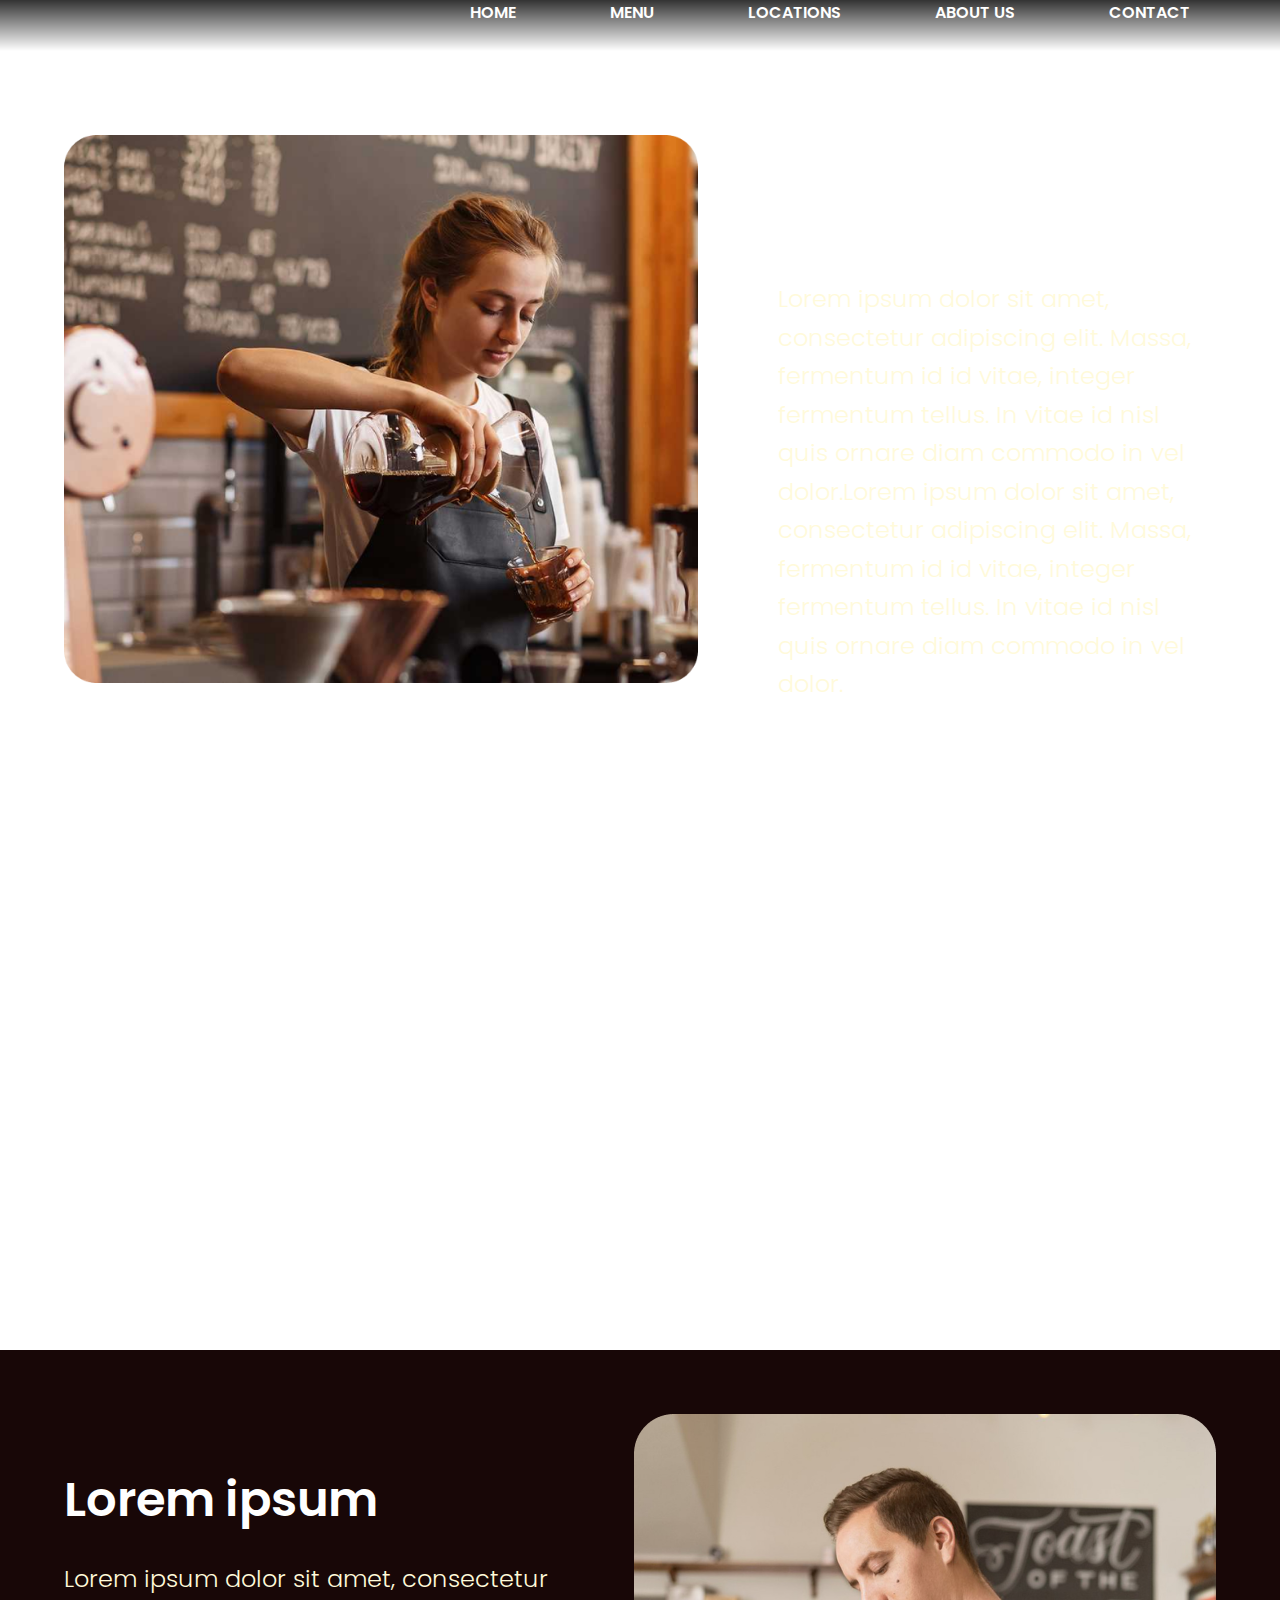
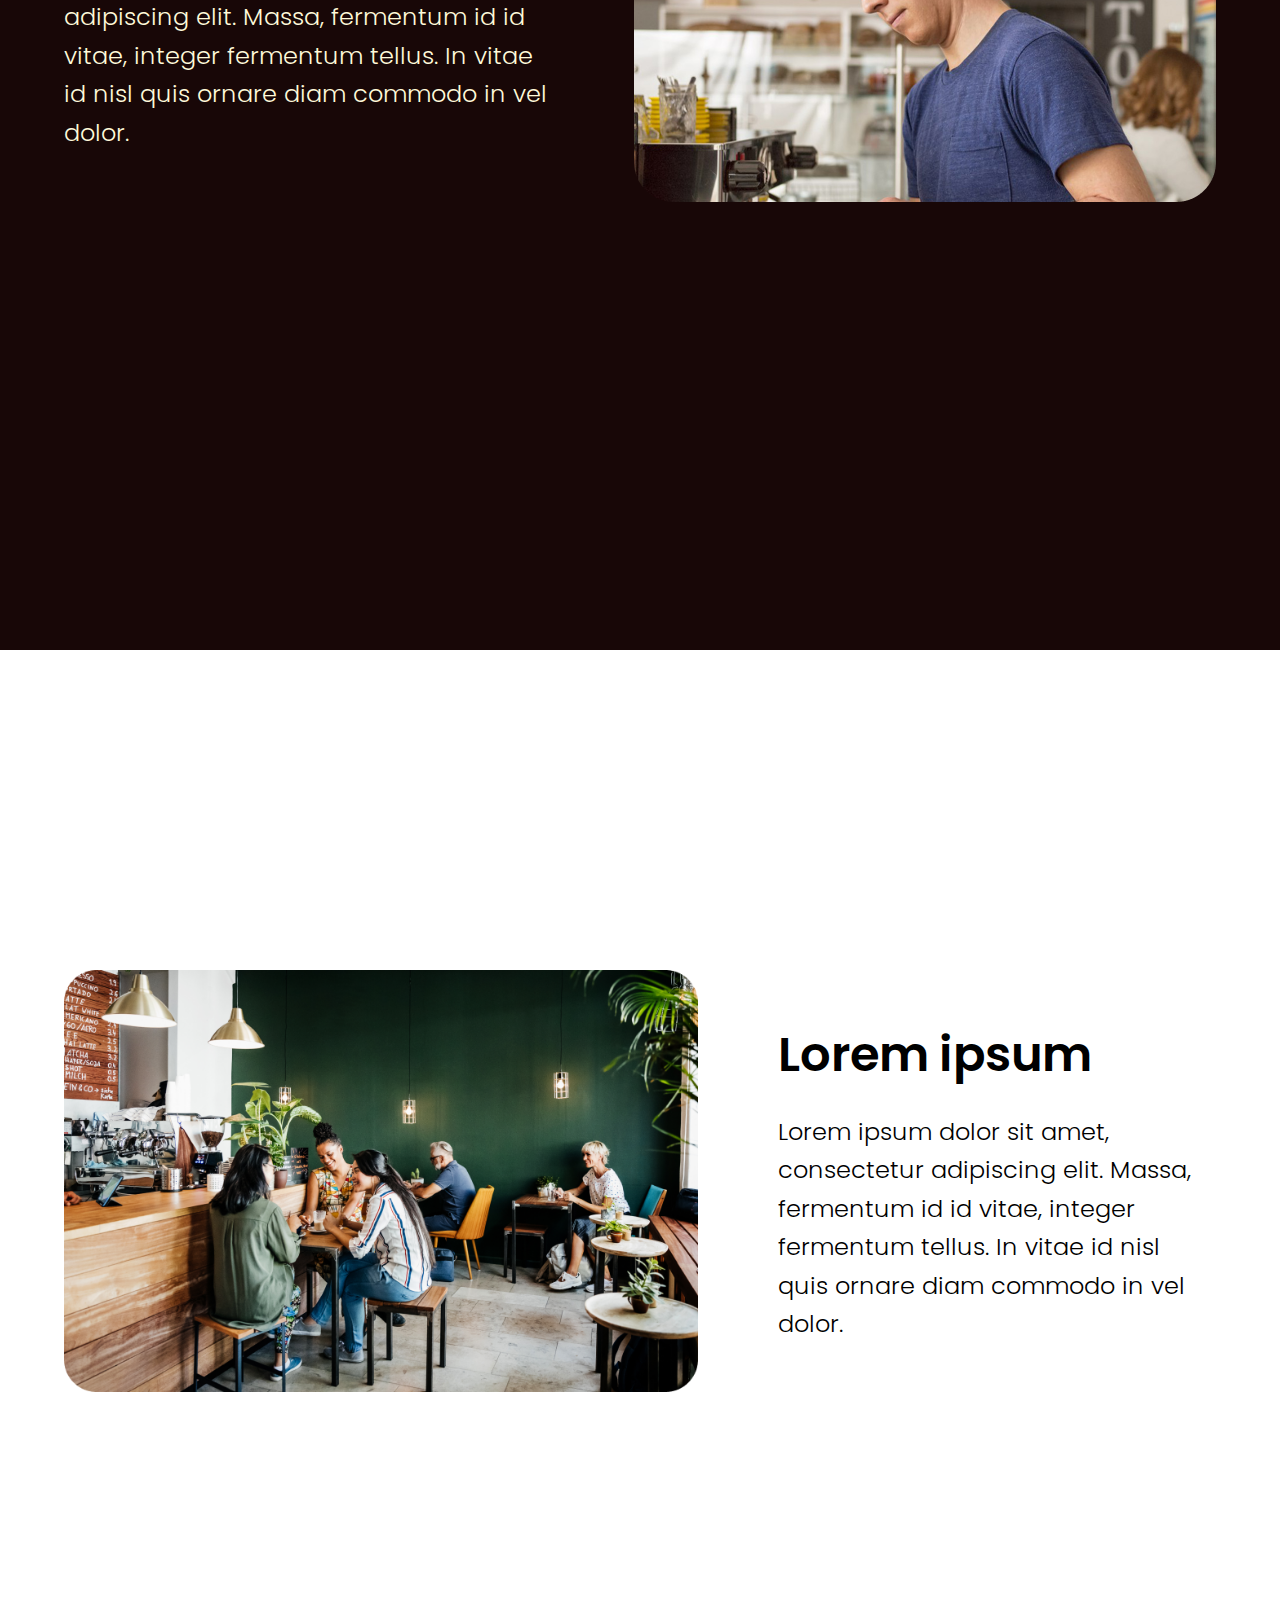
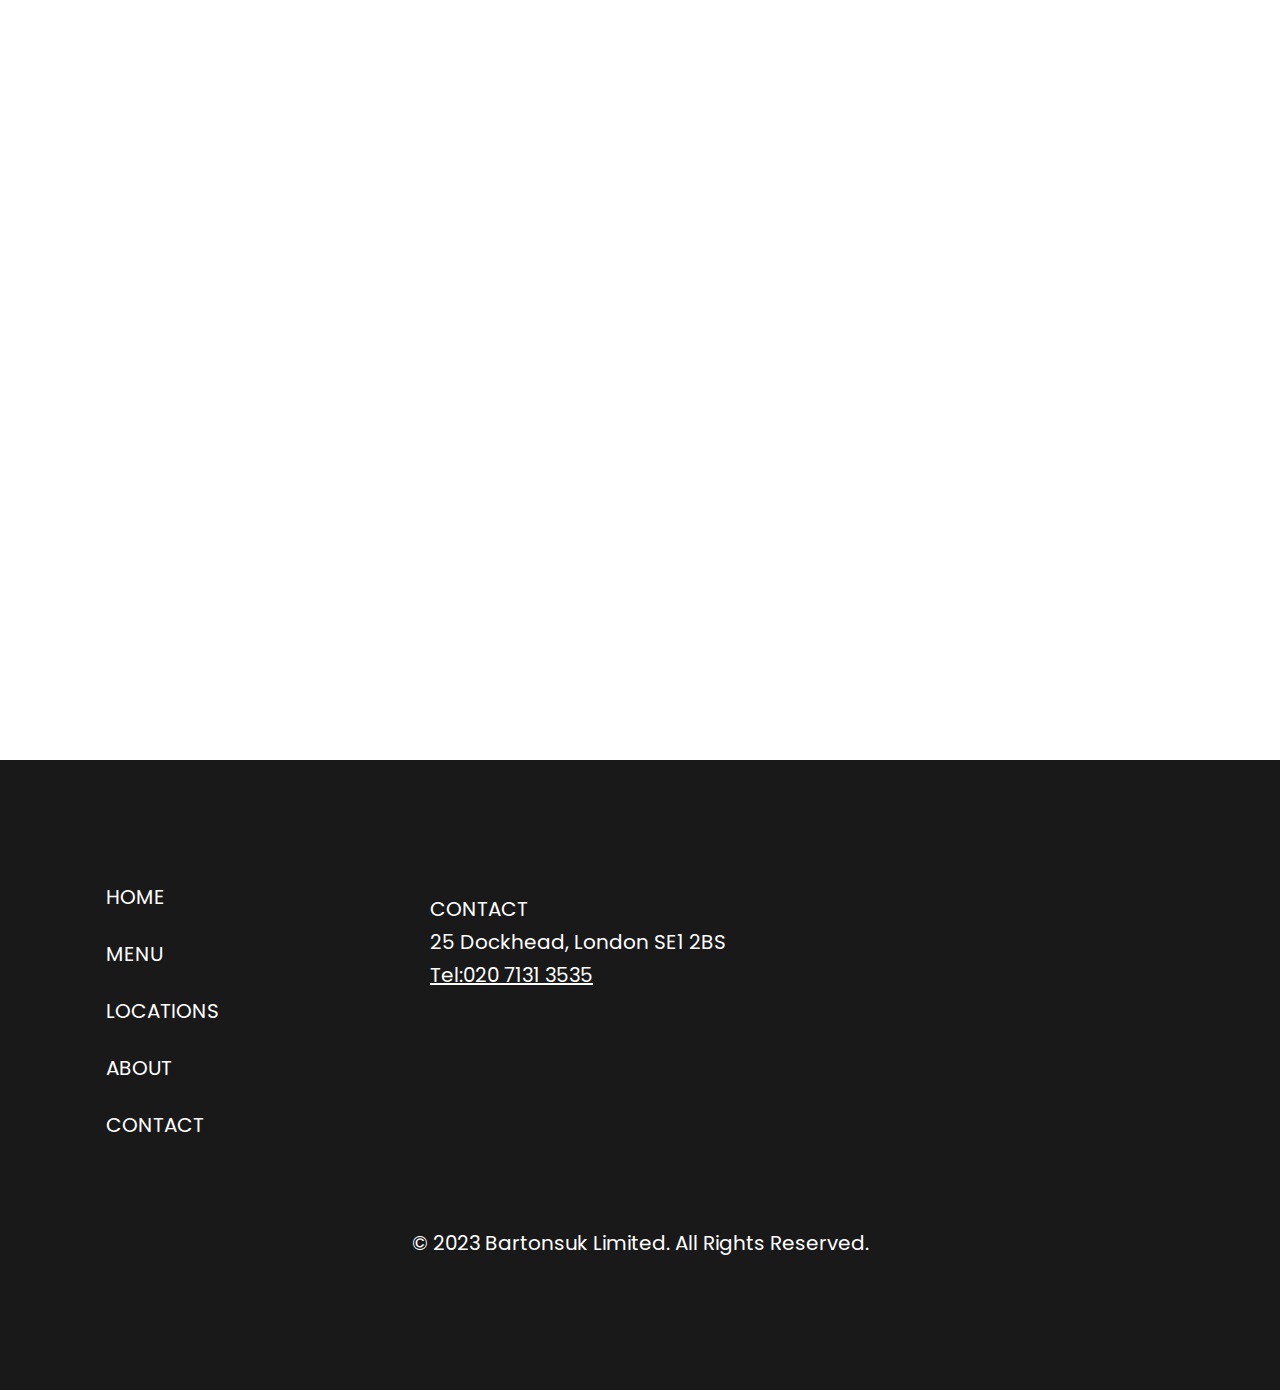
==== About.html @ 7a520aaf "added" ====
<!DOCTYPE html>
<html lang="en">

<head>
    <meta charset="UTF-8">
    <meta name="viewport" content="width=device-width, initial-scale=1.0">
    <link rel="stylesheet" href="style.css">
    <title>Document</title>
</head>

<body>
    <section class="about-bg2">
        <header class="header-section">
            <div class="logo">
                <a href="index.html"><img src="images/logo.png" alt="">
            </div>
            <div class="header-items">
                <ul>
                    <li><a href="index.html">HOME</a></li>
                    <li><a href="Menu.html">MENU</a></li>
                    <li><a href="Locations.html">LOCATIONS</a></li>
                    <li><a href="About.html">ABOUT US</a></li>
                    <li><a href="Contact.html">CONTACT</a></li>
                </ul>
            </div>
        </header>
        <section class="about-content1">
            <div class="about-container1">
                <img src="images/aboutimg.png" alt="">
                <div class="about-content2">
                    <div>
                        <h1>Lorem ipsum <br> dolor sit amet</h1>
                    </div>
                    <div>
                        <p>Lorem ipsum dolor sit amet, consectetur adipiscing elit. Massa, fermentum id id vitae,
                            integer fermentum tellus. In vitae id nisl quis ornare diam commodo in vel dolor.Lorem ipsum
                            dolor sit amet, consectetur adipiscing elit. Massa, fermentum id id vitae, integer fermentum
                            tellus. In vitae id nisl quis ornare diam commodo in vel dolor.</p>
                    </div>
                </div>
            </div>
        </section>
    </section>
    <div class="about-bg3">
        <section class="about-content1">
            <div class="about-container1">
                <div class="about-content3">
                    <div>
                        <h1>Lorem ipsum </h1>
                    </div>
                    <div>
                        <p>Lorem ipsum dolor sit amet, consectetur adipiscing elit. Massa, fermentum id id vitae,
                            integer fermentum tellus. In vitae id nisl quis ornare diam commodo in vel dolor.</p>
                    </div>
                </div>
                <img src="images/aboutimg2.png" alt="">

            </div>
        </section>
    </div>
    <section class="about-bg4">
        <div class="about-content1">
            <div class="about-container2">
                <img src="images/aboutimg3.png" alt="">
                <div class="about-content4">
                    <div>
                        <h1>Lorem ipsum</h1>
                    </div>
                    <div>
                        <p>Lorem ipsum dolor sit amet, consectetur adipiscing elit. Massa, fermentum id id vitae, integer fermentum tellus. In vitae id nisl quis ornare diam commodo in vel dolor.</p>
                    </div>
                </div>
            </div>
        </div>
    </section>
    <footer>
        <section class="footer-bg">
            <div class="footer-container">
                <div class="footer-content">
                    <ul>
                        <li><a href="index.html">HOME</a></li>
                        <li><a href="Menu.html"></a>MENU</li>
                        <li><a href="Locations.html"></a>LOCATIONS</li>
                        <li><a href="About.html"></a>ABOUT</li>
                        <li><a href="Contact.html">CONTACT</a></li>
                    </ul>
                </div>
                <div class="contact-content">
                    <div class="footer-content">
                        <p>CONTACT</p>
                        <p>25 Dockhead, London SE1 2BS</p>
                        <p style="text-decoration: underline;">Tel:020 7131 3535</p>
                    </div>
                </div>
                <div class="logo">
                    <a href="index.html"><img src="images/logo.png" alt="">
                </div>
            </div>
            <div class="rights">
                &copy; 2023 Bartonsuk Limited. All Rights Reserved.
            </div>
        </section>
    </footer>
</body>

</html>
---- style.css ----
@import url('https://fonts.googleapis.com/css2?family=Irish+Grover&family=Lexend&family=Poppins&display=swap');

* {
    margin: 0;
    padding: 0;
}

html {
    overflow-x: hidden;
    -ms-overflow-style: none;  /* IE and Edge */
    scrollbar-width: none;  /* Firefox */
}

html::-webkit-scrollbar {
    display: none;
}

body {
    margin: 0;
}

.landing-bg {
    min-height: 100%;
    background-image: url(images/homebg.png);
    margin: 0;
    background-repeat: no-repeat;
    background-size: cover;
    background-position: center center;
    height: 115vh;
}

.about-bg {
    background-image: url(images/about.png);
    margin: 0;
    background-repeat: no-repeat;
    background-size: cover;
    background-position: center center;
    height: 100vh;
}

.ourhours-bg {
    background-image: url(images/ourhours.png);
    margin: 0;
    background-repeat: no-repeat;
    background-size: cover;
    background-position: center center;
    height: 60vh;
}

.menu-bg {
    background-image: url(images/menu.png);
    background-repeat: no-repeat;
    background-size: cover;
    background-position: center center;
    height: 130vh;
}

.customers-bg {
    background-image: url(images/customers.png);
    margin: 0;
    background-repeat: no-repeat;
    background-size: cover;
    background-position: center center;
    height: 90vh;
}

.map-bg {
    background-color: #E3D9D5;
    margin: 0;
    background-repeat: no-repeat;
    background-size: cover;
    height: 60vh;
}

.footer-bg {
    background-image: linear-gradient(rgba(0, 0, 0, 0.9), rgba(0, 0, 0, 0.9)), url(images/footer.png );
    background-repeat: no-repeat;
    background-size: cover;
    height: 70vh;
}

.header-section {
    display: flex;
    justify-content: space-between;
    align-items: center;
    color: white;
    background: linear-gradient(180deg, rgba(0, 0, 0, 0.80) 0%, rgba(0, 0, 0, 0.00) 100%);
}

.header-items {
    display: flex;
    align-items: center;
    margin-bottom: 2%;
}

.header-section img {
    margin-top: 10%;
}

.header-section ul {
    list-style: none;
}

.header-section li {
    display: inline-block;
    margin-right: 10vh;
}

.logo {
    margin-left: 2%;
}

.header-section a {
    text-decoration: none;
}

.header-section li,
.header-section a {
    color: #ffffff;
    text-align: left;
    font: 600 16px 'Poppins', sans-serif;
}

a,
a:hover,
a:visited,
a:active {
    color: inherit;
    text-decoration: none;
}

.slogan {
    color: #ffffff;
    text-align: left;
    font: 700 50px 'Poppins', sans-serif;
    position: relative;
}

.landing-content p {
    color: #ffffff;
    text-align: left;
    font: 400 22px/144.5% 'Poppins', sans-serif;
    position: relative;
    width: 40%;
    margin-top: 1%;
}

.order-now {
    background: #b77e66;
    border-radius: 10px;
    padding: 2% 6%;
    flex-shrink: 0;
    position: relative;
    box-shadow: 0px 10px 4px 0px rgba(0, 0, 0, 0.30);
    border: none;
    margin-top: 1%;
}

.order-now a {
    color: #ffffff;
    text-align: center;
    font: 700 24px 'Poppins', sans-serif;
    position: relative;
}

.landing-container {
    display: flex;
    align-items: flex-start;
    justify-content: flex-end;
    flex-direction: column;
    position: relative;
    top: 16%;
    left: 7%;
}

.landing-content {
    width: 100%;
}

.rights {
    display: flex;
    justify-content: center;
    color: #ffffff;
    text-align: left;
    font: 400 20px 'Poppins', sans-serif;
    position: relative;
    top: 27%;
}

.footer-content {
    color: #ffffff;
    text-align: left;
    font: 400 20px 'Poppins', sans-serif;
    text-decoration: underline;
    position: relative;
    text-decoration: none;
    margin-bottom: 1%;
}

.footer-content ul {
    list-style: none;
}

.footer-content li {
    padding-top: 3vh;
}

.footer-container {
    display: flex;
    flex-direction: row;
    justify-content: space-around;
    align-items: center;
    position: relative;
    top: 15%;
}

.contact-content {
    position: relative;
    top: -60px;
}

.footer-content p {
    margin-bottom: 1%;
}

.about-container {
    display: flex;
    justify-content: flex-end;
    align-content: center;
    position: relative;
    left: 23%;
    top: 30%;
}

.about-container div {
    margin-bottom: 5%;
}

.about-content .about-title {
    color: #471e22;
    text-align: left;
    font: 600 30px/127.02% 'Inter', sans-serif;
    position: relative;
    width: 70%;
    margin-bottom: 4%;
}

.about-content .about-p {
    color: #533b2f;
    text-align: left;
    font: 400 21px 'Inter', sans-serif;
    position: relative;
    width: 60%;
}

.about-button {
    background: #b77e66;
    border-radius: 10px;
    padding: 1.5% 5%;
    flex-shrink: 0;
    position: relative;
    left: 33%;
    border: none;
}

.about-button a {
    color: #ffffff;
    text-align: left;
    font: 600 13px 'Poppins', sans-serif;
}

.opening-hours {
    background-color: rgba(34, 27, 24, 0.60);
    border-radius: 10px;
    padding: 2% 4%;
}

.hours-content h2 {
    color: #ffffff;
    text-align: left;
    margin: 0;
    font: 400 48px 'Irish Grover', sans-serif;
    position: relative;
}

.hours-content p {
    color: #ffffff;
    text-align: left;
    font: 400 36px 'Irish Grover', sans-serif;
    position: relative;
}

.hours-content {
    display: flex;
    flex-direction: row;
    justify-content: space-around;
    align-items: center;
    padding: 0% 7%;
    padding-top: 5%;
}

.menu-container h2 {
    color: #903711;
    text-align: left;
    font: 400 50px 'Poppins', sans-serif;
    -webkit-text-stroke-width: 1px;
    -webkit-text-stroke-color: #fff;
    margin-top: 14%;
}

.menu-button {
    background: #533B2F;
    border-radius: 10px;
    padding: 1% 3%;
    flex-shrink: 0;
    border: none;
    width: fit-content;
    margin-top: 5%;

}

.menu-button a {
    color: #ffffff;
    text-align: left;
    font: 600 15px 'Poppins', sans-serif;
}

.menu-container {
    display: flex;
    flex-direction: column;
    align-items: center;
}

.menu-content {
    display: flex;
    flex-direction: row;
    justify-content: space-evenly;
    padding-top: 4%;
}

.card-content {
    display: flex;
    flex-direction: column;
    align-items: center;
}

.card {
    background: rgba(115, 74, 57, 0.88);
    border-radius: 20px;
    height: 54.252vh;
    position: relative;
    box-shadow: 0px 2px 20px 4px rgba(0, 0, 0, 0.25);
    padding: 1% 2% 7% 2%;
    width: 17%;
}

.thumbnail img {
    border-radius: 10px;
    position: relative;
}

.description h4 {
    margin: 0;
    color: #ffffff;
    text-align: left;
    font: 700 22px 'Poppins', sans-serif;
    position: relative;
}

.description p {
    color: #fffada;
    text-align: left;
    font: 300 12px/21px 'Poppins', sans-serif;
    position: relative;
}

.price {
    color: #ffffff;
    text-align: left;
    font: 700 21px 'Poppins', sans-serif;
    position: relative;
    width: 61px;
    height: 31.6px;
    margin-top: 9%;
}

.customer-container {
    display: flex;
    flex-direction: column;
    align-items: center;
    justify-content: center;
}

.customer-content {
    display: flex;
    align-items: center;
    justify-items: center;
    padding-top: 5%;
}

.boxes {
    display: flex;
    flex-direction: row;
    justify-content: space-evenly;
    padding: 3% 8% 0% 8%;
}


.box-content {
    display: flex;
    flex-direction: column;
    align-items: center;
    justify-content: center;
    padding-top: 5%;
}

hr {
    position: relative;
    width: 30vw;
    margin-left: 5vh;
    margin-right: 5vh;
}

.customer-content h2 {
    margin: 0;
    color: #ffffff;
    text-align: center;
    font: 700 34px/150% 'Lexend', sans-serif;
    position: relative;
}

.box-content h4 {
    margin: 0;
    color: #ffffff;
    text-align: center;
    font: 700 30px/150% 'Lexend', sans-serif;
    position: relative;

}

.box-content p {
    color: #D3CECE;
    font: 400 15px/150% 'Lexend', sans-serif;
    position: relative;
    margin: 1% 2%;
    text-align: center;
}

.box-content .cst {
    color: #54DD8B;
    font: 700 16px/150% 'Lexend', sans-serif;
    position: relative;
    margin-top: 9%;
}

.box {
    background: rgba(88, 49, 21, 0.57);
    border-radius: 5px;
    width: 30%;
    height: 45vh;
}

.map-container {
    display: flex;
    justify-content: center;
    align-items: center;
    padding-top: 1.5%;
}

.map {
    border: 5px solid #795341;
}

/*--- End of index.html ---*/

/*--- Start of Contact page ---*/

.ourhours-bg2 {
    background-image: url(images/ourhours.png);
    margin: 0;
    background-repeat: no-repeat;
    background-size: cover;
    background-position: center center;
    height: 100vh;
}

.locationsbg {
    background-color: #E3D9D5;
    margin: 0;
    background-repeat: no-repeat;
    background-size: cover;
    height: 180vh;
}

.map-location {
    display: flex;
    flex-direction: row;
    justify-content: space-between;
    padding: 10% 4% 0% 4%;
}

.hours-content2 {
    display: flex;
    flex-direction: row;
    justify-content: space-around;
    align-items: center;
    padding: 0% 7%;
    padding-top: 10%;
}

.hours-content2 h2 {
    color: #ffffff;
    text-align: left;
    margin: 0;
    font: 400 48px 'Irish Grover', sans-serif;
    position: relative;
}

.hours-content2 p {
    color: #ffffff;
    text-align: left;
    font: 400 36px 'Irish Grover', sans-serif;
    position: relative;
}

.locations-content h1 {
    color: #000000;
    text-align: left;
    font: 700 64px 'Poppins', sans-serif;
    position: relative;
    padding-top: 5%;
    margin-left: 1%;
}

.locations-content p {
    color: #000000;
    text-align: left;
    font: 300 43px/71px 'Poppins', sans-serif;
    position: relative;
    margin-left: 1%;
}

.map2 {
    border: 5px solid #795341;
    width: fit-content;
}

.footer-content2 {
    color: #ffffff;
    text-align: left;
    font: 400 30px 'Poppins', sans-serif;
    position: relative;
}

/*--- End of Locations page ---*/

/*--- Start of Contact page  ---*/

.contact-bg {
    background-image: url(images/contact.jpg);
    background-repeat: no-repeat;
    background-size: cover;
    background-position: center center;
    height: 60vh;
}

.contact-bg2 {
    background-image: url(images/contact2.png);
    background-repeat: no-repeat;
    background-size: cover;
    background-position: center center;
    height: 150vh;
}

.contact-form {
    display: flex;
    flex-direction: column;
    align-items: center;
    padding-top: 6.5%;
}

form {
    background-color: rgba(118, 66, 66, 0.40);
    border-radius: 55px;
    padding: 4% 10%;
}

.submit-button {
    background: #0355cc;
    border-radius: 60px;
    padding: 1.5% 5%;
    flex-shrink: 0;
    position: relative;
    border: none;
    width: 45%;
}

.submit-button p {
    color: #ffffff;
    text-align: center;
    font: 600 36px 'Poppins', sans-serif;
}

input {
    background-color: #decdcd;
    border-radius: 60px;
    border: 1px solid #000;
    width: 96%;
    margin-bottom: 4%;
    padding: 3% 4%;
}

input::placeholder,
textarea::placeholder {
    color: #605e5e;
    text-align: left;
    font: 600 24px 'Poppins', sans-serif;
    position: relative;
}

textarea {
    background-color: #decdcd;
    resize: none;
    border-radius: 60px;
    border: 1px solid #000;
    margin-bottom: 4%;
    padding: 8% 0 0 4%;
    width: 100%;
}

/*--- End of Locations page ---*/

/*--- Start of About page ---*/

.about-bg2 {
    background-image: url(images/aboutbg1.png);
    margin: 0;
    background-repeat: no-repeat;
    background-size: cover;
    background-position: center center;
    height: 150vh;
}

.about-bg3 {
    background-color: #180707;
    margin: 0;
    background-repeat: no-repeat;
    background-size: cover;
    background-position: center center;
    height: 100vh;
}

.about-bg4 {
    background-image: url(images/aboutbg2.png);
    margin: 0;
    background-repeat: no-repeat;
    background-size: cover;
    background-position: center center;
    height: 190vh;
}

.about-container1 {
    display: flex;
    flex-direction: row;
    justify-content: center;
    align-items: center;
    padding: 5% 5%;
}

.about-container2 {
    display: flex;
    flex-direction: row;
    justify-content: center;
    align-items: center;
    padding: 25% 5%;
}

.about-container1 img {
    width: 55%;
    height: 55%;
}

.about-container2 img {
    width: 55%;
    height: 55%;
}

.about-content2 {
    display: flex;
    flex-direction: column;
    padding-left: 7%;
}

.about-content3 {
    display: flex;
    flex-direction: column;
    padding-right: 7%;
}

.about-content4 {
    display: flex;
    flex-direction: column;
    padding-left: 7%;
}

.about-content2 h1,
.about-content3 h1 {
    color: #ffffff;
    text-align: left;
    font: 600 48px 'Poppins', sans-serif;
}

.about-content2 p,
.about-content3 p {
    color: #fffada;
    text-align: left;
    font: 300 24px/38.5px 'Poppins', sans-serif;
    padding-top: 5%;
}

.about-content4 p {
    color: #000;
    text-align: left;
    font: 300 24px/38.5px 'Poppins', sans-serif;
    padding-top: 5%;
}

.about-content4 h1 {
    color: #000;
    text-align: left;
    font: 600 48px 'Poppins', sans-serif;
}

/*--- End of About Page ---*/

/*--- Start of Menu Page ---*/

.menu-bg2 {
    background-image: url(images/menubg.png);
    background-repeat: no-repeat;
    background-size: cover;
    background-position: center center;
    height: 295vh;
    z-index: 1;
}

.ourmenu-container{
    display: flex;
    flex-direction: column;
    align-items: center;
    margin-top: 5%;
}

.buttons{
    display: flex;
    gap: 17%;
    justify-content: center;
    margin-top: 2%;
}

.menu-content2 {
    display: flex;
    flex-direction: row;
    justify-content: space-evenly;
    margin-top: 10%;
}

.img-title{
    width: 50%;
}

.buttons button{
    background: #171717;
    border-radius: 30px;
    padding: 2% 1%;
    position: relative;
    border: none;
}

.buttons .active{
    background: rgba(52, 18, 18, 0.95) !important; 
}

.buttons a {
    color: #ffffff;
    text-align: left;
    font: 400 42px 'Poppins', sans-serif;
}
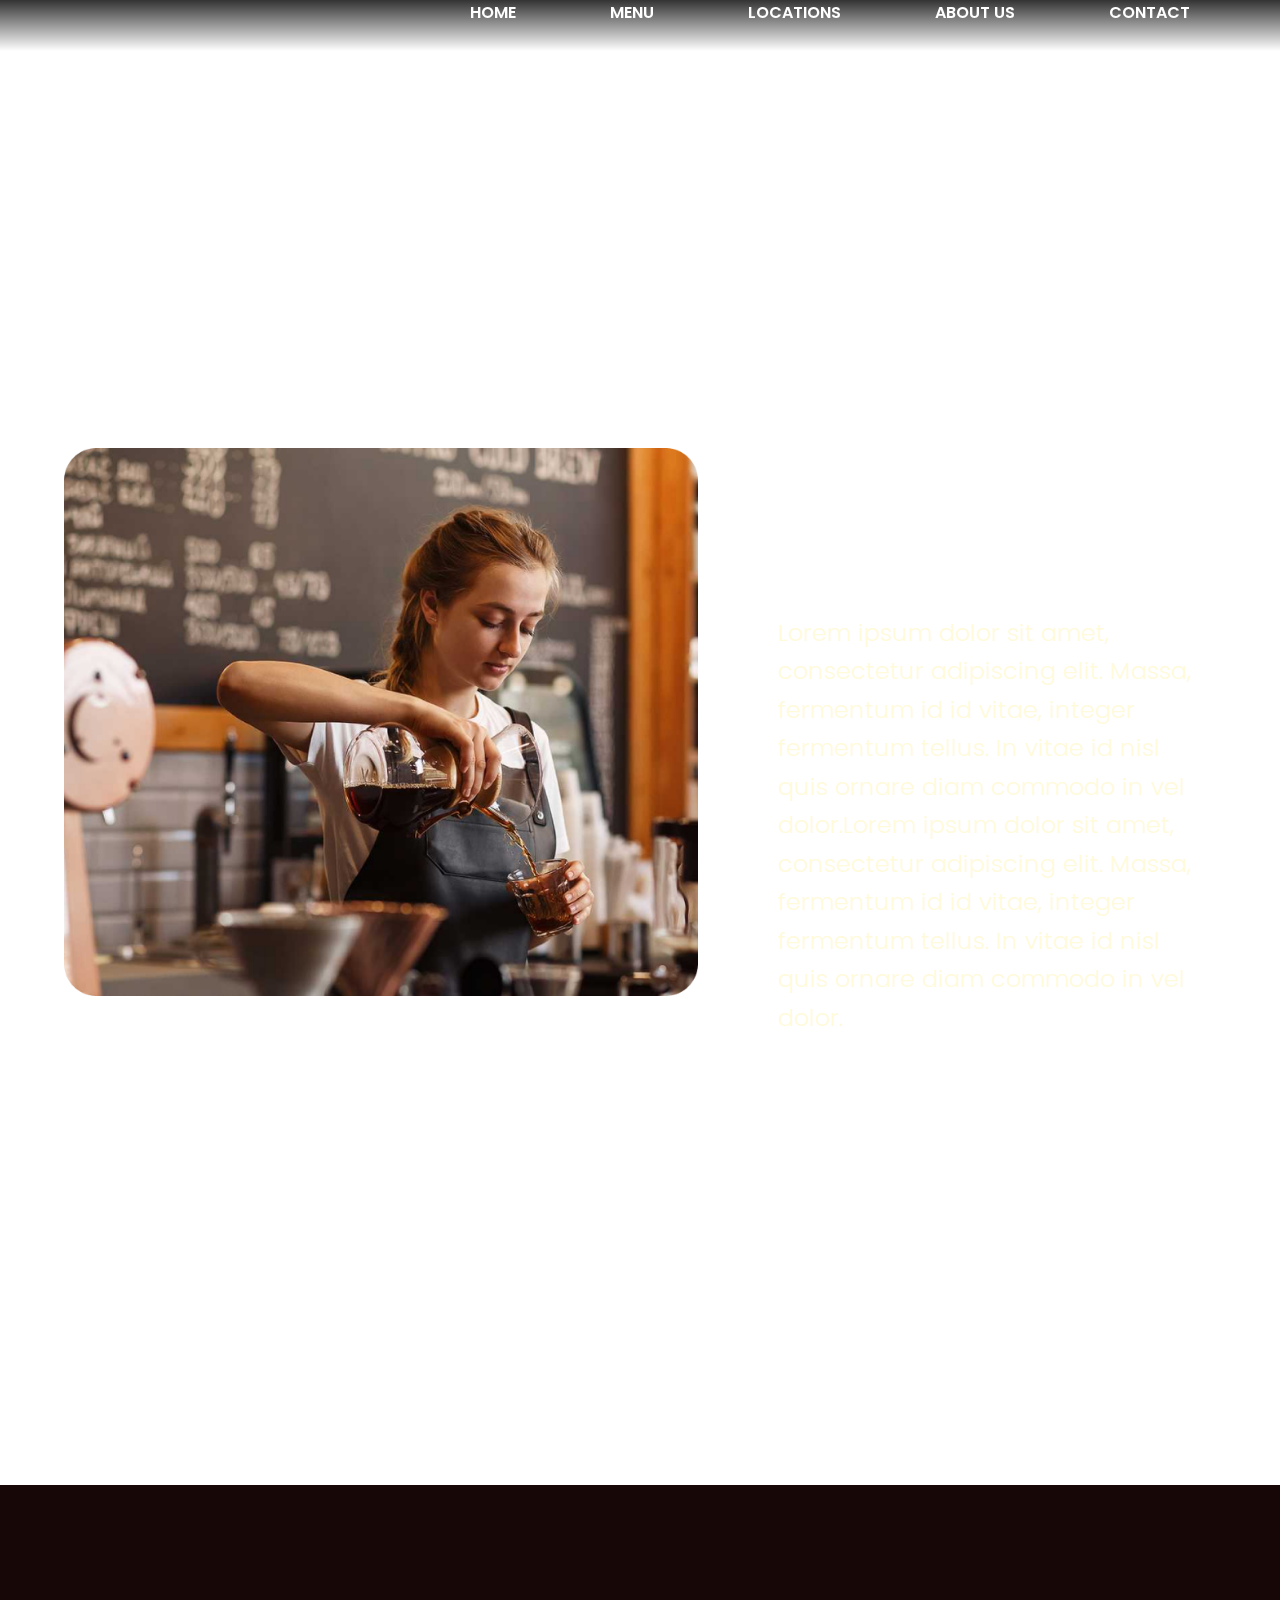
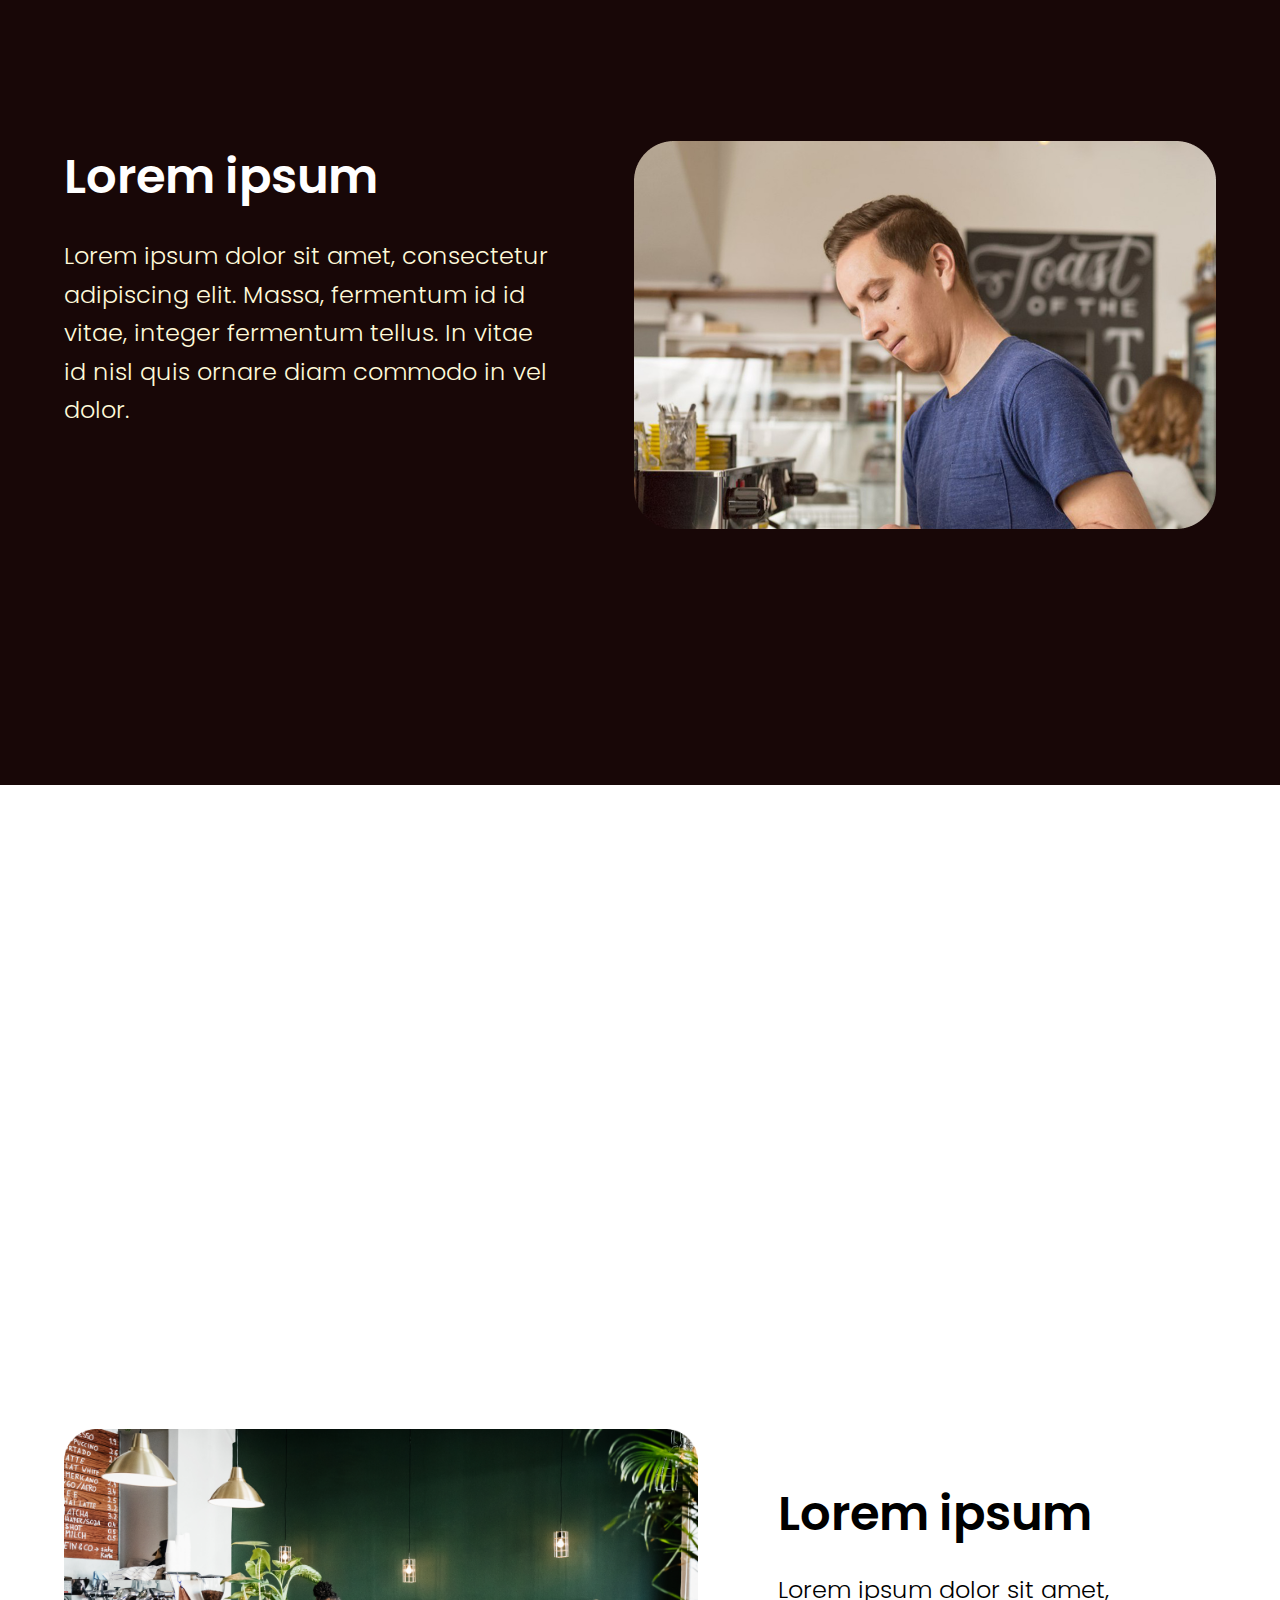
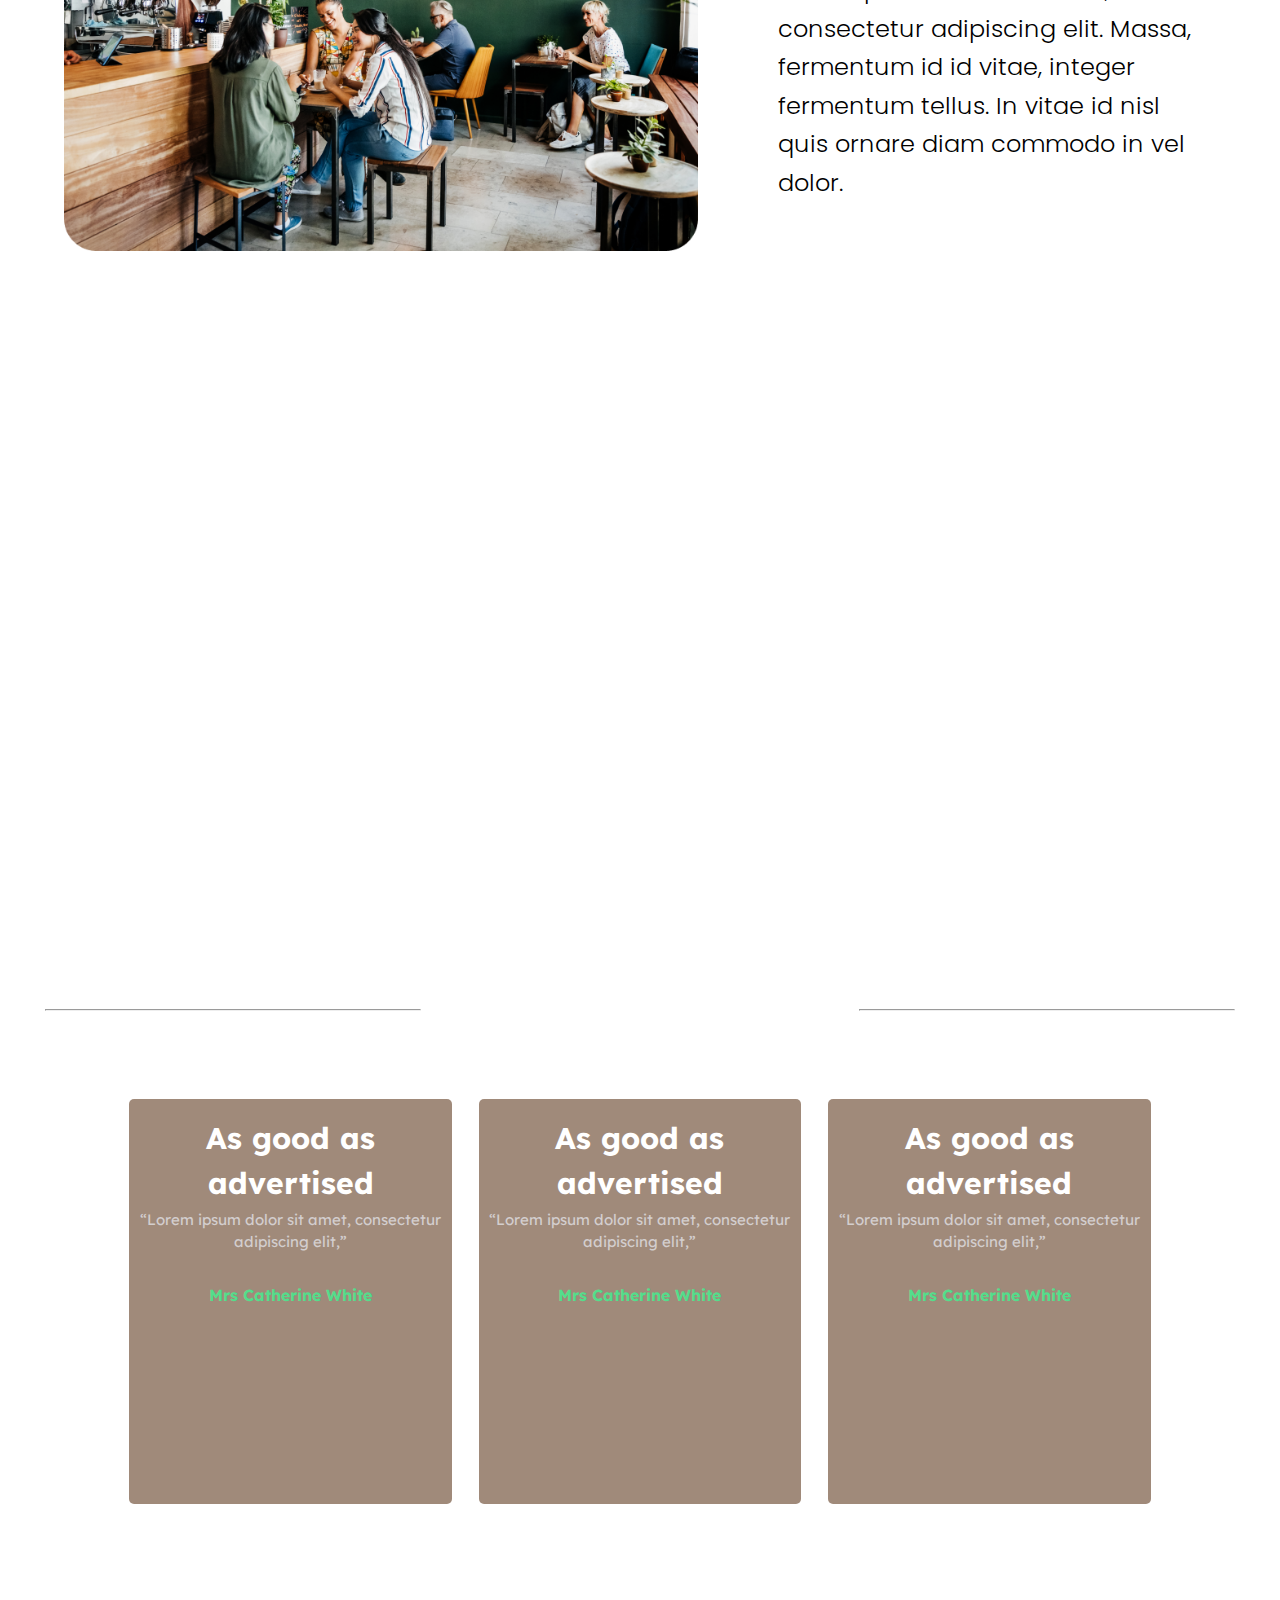
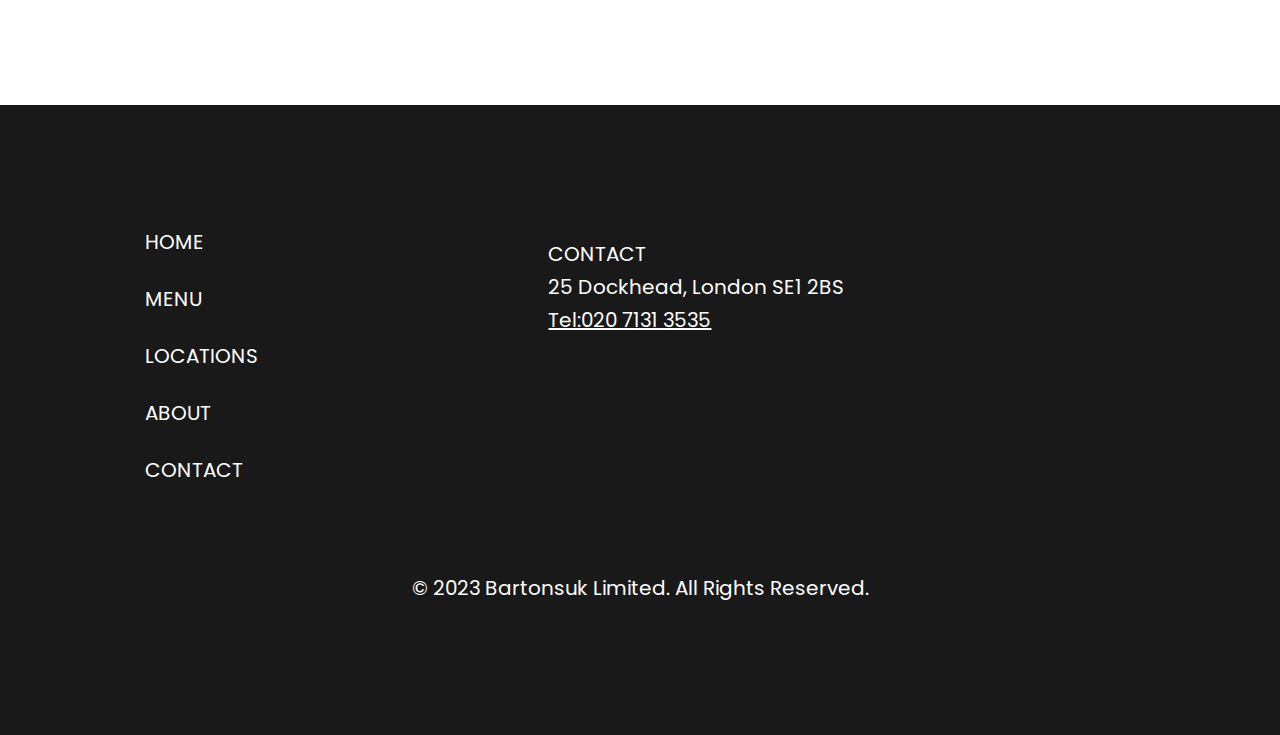
==== commit 3a45d42b: "done" ====
--- a/About.html
+++ b/About.html
@@ -4,26 +4,26 @@
 <head>
     <meta charset="UTF-8">
     <meta name="viewport" content="width=device-width, initial-scale=1.0">
+    <link rel="icon" type="image/x-icon" href="images/favicon.ico">
     <link rel="stylesheet" href="style.css">
     <title>Document</title>
 </head>
 
 <body>
+    <header class="header-section">
+        <a href="index.html"><img src="images/logo.png" alt=""></a>
+        <div class="header-items">
+            <ul>
+                <li><a href="index.html">HOME</a></li>
+                <li><a href="Menu.html">MENU</a></li>
+                <li><a href="Locations.html">LOCATIONS</a></li>
+                <li><a href="About.html">ABOUT US</a></li>
+                <li><a href="Contact.html">CONTACT</a></li>
+            </ul>
+        </div>
+    </header>
     <section class="about-bg2">
-        <header class="header-section">
-            <div class="logo">
-                <a href="index.html"><img src="images/logo.png" alt="">
-            </div>
-            <div class="header-items">
-                <ul>
-                    <li><a href="index.html">HOME</a></li>
-                    <li><a href="Menu.html">MENU</a></li>
-                    <li><a href="Locations.html">LOCATIONS</a></li>
-                    <li><a href="About.html">ABOUT US</a></li>
-                    <li><a href="Contact.html">CONTACT</a></li>
-                </ul>
-            </div>
-        </header>
+
         <section class="about-content1">
             <div class="about-container1">
                 <img src="images/aboutimg.png" alt="">
@@ -67,7 +67,41 @@
                         <h1>Lorem ipsum</h1>
                     </div>
                     <div>
-                        <p>Lorem ipsum dolor sit amet, consectetur adipiscing elit. Massa, fermentum id id vitae, integer fermentum tellus. In vitae id nisl quis ornare diam commodo in vel dolor.</p>
+                        <p>Lorem ipsum dolor sit amet, consectetur adipiscing elit. Massa, fermentum id id vitae,
+                            integer fermentum tellus. In vitae id nisl quis ornare diam commodo in vel dolor.</p>
+                    </div>
+                </div>
+            </div>
+        </div>
+  
+    </section>
+    <section class="customers-bg">
+        <div class="customer-container">
+            <div class="customer-content">
+                <hr class="line">
+                <h2>What our Customers</h2>
+                <hr class="line">
+            </div>
+            <div class="boxes">
+                <div class="box">
+                    <div class="box-content">
+                        <h4>As good as advertised</h4>
+                        <p>“Lorem ipsum dolor sit amet, consectetur adipiscing elit,”</p>
+                        <p class="cst">Mrs Catherine White</p>
+                    </div>
+                </div>
+                <div class="box">
+                    <div class="box-content">
+                        <h4>As good as advertised</h4>
+                        <p>“Lorem ipsum dolor sit amet, consectetur adipiscing elit,”</p>
+                        <p class="cst">Mrs Catherine White</p>
+                    </div>
+                </div>
+                <div class="box">
+                    <div class="box-content">
+                        <h4>As good as advertised</h4>
+                        <p>“Lorem ipsum dolor sit amet, consectetur adipiscing elit,”</p>
+                        <p class="cst">Mrs Catherine White</p>
                     </div>
                 </div>
             </div>
@@ -79,9 +113,9 @@
                 <div class="footer-content">
                     <ul>
                         <li><a href="index.html">HOME</a></li>
-                        <li><a href="Menu.html"></a>MENU</li>
-                        <li><a href="Locations.html"></a>LOCATIONS</li>
-                        <li><a href="About.html"></a>ABOUT</li>
+                        <li><a href="Menu.html">MENU</a></li>
+                        <li><a href="Locations.html">LOCATIONS</a></li>
+                        <li><a href="About.html">ABOUT</a></li>
                         <li><a href="Contact.html">CONTACT</a></li>
                     </ul>
                 </div>
@@ -93,7 +127,7 @@
                     </div>
                 </div>
                 <div class="logo">
-                    <a href="index.html"><img src="images/logo.png" alt="">
+                    <a href="index.html"><img src="images/logo.png" alt=""></a>
                 </div>
             </div>
             <div class="rights">
--- a/style.css
+++ b/style.css
@@ -7,8 +7,10 @@
 
 html {
     overflow-x: hidden;
-    -ms-overflow-style: none;  /* IE and Edge */
-    scrollbar-width: none;  /* Firefox */
+    -ms-overflow-style: none;
+    /* IE and Edge */
+    scrollbar-width: none;
+    /* Firefox */
 }
 
 html::-webkit-scrollbar {
@@ -26,7 +28,7 @@
     background-repeat: no-repeat;
     background-size: cover;
     background-position: center center;
-    height: 115vh;
+    height: 117vh;
 }
 
 .about-bg {
@@ -82,9 +84,11 @@
 .header-section {
     display: flex;
     justify-content: space-between;
-    align-items: center;
     color: white;
     background: linear-gradient(180deg, rgba(0, 0, 0, 0.80) 0%, rgba(0, 0, 0, 0.00) 100%);
+    position: fixed;
+    width: 100%;
+    z-index: 1;
 }
 
 .header-items {
@@ -95,6 +99,7 @@
 
 .header-section img {
     margin-top: 10%;
+    margin-left: 2%;
 }
 
 .header-section ul {
@@ -106,12 +111,9 @@
     margin-right: 10vh;
 }
 
-.logo {
-    margin-left: 2%;
-}
-
-.header-section a {
-    text-decoration: none;
+.header-section li:hover {
+    transform: scale(1.1);
+    transition: ease-in-out 300ms;
 }
 
 .header-section li,
@@ -133,14 +135,12 @@
     color: #ffffff;
     text-align: left;
     font: 700 50px 'Poppins', sans-serif;
-    position: relative;
 }
 
 .landing-content p {
     color: #ffffff;
     text-align: left;
     font: 400 22px/144.5% 'Poppins', sans-serif;
-    position: relative;
     width: 40%;
     margin-top: 1%;
 }
@@ -150,7 +150,6 @@
     border-radius: 10px;
     padding: 2% 6%;
     flex-shrink: 0;
-    position: relative;
     box-shadow: 0px 10px 4px 0px rgba(0, 0, 0, 0.30);
     border: none;
     margin-top: 1%;
@@ -160,16 +159,12 @@
     color: #ffffff;
     text-align: center;
     font: 700 24px 'Poppins', sans-serif;
-    position: relative;
 }
 
 .landing-container {
     display: flex;
-    align-items: flex-start;
-    justify-content: flex-end;
-    flex-direction: column;
-    position: relative;
-    top: 16%;
+    position: relative;
+    top: 35%;
     left: 7%;
 }
 
@@ -191,9 +186,6 @@
     color: #ffffff;
     text-align: left;
     font: 400 20px 'Poppins', sans-serif;
-    text-decoration: underline;
-    position: relative;
-    text-decoration: none;
     margin-bottom: 1%;
 }
 
@@ -205,9 +197,10 @@
     padding-top: 3vh;
 }
 
+
+
 .footer-container {
     display: flex;
-    flex-direction: row;
     justify-content: space-around;
     align-items: center;
     position: relative;
@@ -226,7 +219,6 @@
 .about-container {
     display: flex;
     justify-content: flex-end;
-    align-content: center;
     position: relative;
     left: 23%;
     top: 30%;
@@ -240,7 +232,6 @@
     color: #471e22;
     text-align: left;
     font: 600 30px/127.02% 'Inter', sans-serif;
-    position: relative;
     width: 70%;
     margin-bottom: 4%;
 }
@@ -249,7 +240,6 @@
     color: #533b2f;
     text-align: left;
     font: 400 21px 'Inter', sans-serif;
-    position: relative;
     width: 60%;
 }
 
@@ -280,19 +270,16 @@
     text-align: left;
     margin: 0;
     font: 400 48px 'Irish Grover', sans-serif;
-    position: relative;
 }
 
 .hours-content p {
     color: #ffffff;
     text-align: left;
     font: 400 36px 'Irish Grover', sans-serif;
-    position: relative;
 }
 
 .hours-content {
     display: flex;
-    flex-direction: row;
     justify-content: space-around;
     align-items: center;
     padding: 0% 7%;
@@ -333,7 +320,6 @@
 
 .menu-content {
     display: flex;
-    flex-direction: row;
     justify-content: space-evenly;
     padding-top: 4%;
 }
@@ -354,6 +340,11 @@
     width: 17%;
 }
 
+.card:hover, .box:hover {
+    transform: scale(1.08);
+    transition: ease 200ms;
+}
+
 .thumbnail img {
     border-radius: 10px;
     position: relative;
@@ -387,35 +378,26 @@
 .customer-container {
     display: flex;
     flex-direction: column;
-    align-items: center;
-    justify-content: center;
 }
 
 .customer-content {
     display: flex;
     align-items: center;
-    justify-items: center;
     padding-top: 5%;
 }
 
 .boxes {
     display: flex;
-    flex-direction: row;
     justify-content: space-evenly;
     padding: 3% 8% 0% 8%;
 }
 
 
 .box-content {
-    display: flex;
-    flex-direction: column;
-    align-items: center;
-    justify-content: center;
     padding-top: 5%;
 }
 
 hr {
-    position: relative;
     width: 30vw;
     margin-left: 5vh;
     margin-right: 5vh;
@@ -426,7 +408,6 @@
     color: #ffffff;
     text-align: center;
     font: 700 34px/150% 'Lexend', sans-serif;
-    position: relative;
 }
 
 .box-content h4 {
@@ -434,14 +415,12 @@
     color: #ffffff;
     text-align: center;
     font: 700 30px/150% 'Lexend', sans-serif;
-    position: relative;
 
 }
 
 .box-content p {
     color: #D3CECE;
     font: 400 15px/150% 'Lexend', sans-serif;
-    position: relative;
     margin: 1% 2%;
     text-align: center;
 }
@@ -449,7 +428,6 @@
 .box-content .cst {
     color: #54DD8B;
     font: 700 16px/150% 'Lexend', sans-serif;
-    position: relative;
     margin-top: 9%;
 }
 
@@ -463,7 +441,6 @@
 .map-container {
     display: flex;
     justify-content: center;
-    align-items: center;
     padding-top: 1.5%;
 }
 
@@ -473,7 +450,7 @@
 
 /*--- End of index.html ---*/
 
-/*--- Start of Contact page ---*/
+/*--- Start of Locations page ---*/
 
 .ourhours-bg2 {
     background-image: url(images/ourhours.png);
@@ -484,7 +461,7 @@
     height: 100vh;
 }
 
-.locationsbg {
+.our-locationsbg {
     background-color: #E3D9D5;
     margin: 0;
     background-repeat: no-repeat;
@@ -494,18 +471,16 @@
 
 .map-location {
     display: flex;
-    flex-direction: row;
     justify-content: space-between;
     padding: 10% 4% 0% 4%;
 }
 
 .hours-content2 {
     display: flex;
-    flex-direction: row;
     justify-content: space-around;
     align-items: center;
     padding: 0% 7%;
-    padding-top: 10%;
+    padding-top: 18%;
 }
 
 .hours-content2 h2 {
@@ -513,43 +488,37 @@
     text-align: left;
     margin: 0;
     font: 400 48px 'Irish Grover', sans-serif;
-    position: relative;
 }
 
 .hours-content2 p {
     color: #ffffff;
     text-align: left;
     font: 400 36px 'Irish Grover', sans-serif;
-    position: relative;
 }
 
 .locations-content h1 {
     color: #000000;
     text-align: left;
-    font: 700 64px 'Poppins', sans-serif;
-    position: relative;
-    padding-top: 5%;
+    font: 700 48px 'Poppins', sans-serif;
+    padding: 5% 0 1% 0;
     margin-left: 1%;
 }
 
 .locations-content p {
     color: #000000;
     text-align: left;
-    font: 300 43px/71px 'Poppins', sans-serif;
-    position: relative;
+    font: 300 36px/71px 'Poppins', sans-serif;
     margin-left: 1%;
 }
 
 .map2 {
     border: 5px solid #795341;
-    width: fit-content;
 }
 
 .footer-content2 {
     color: #ffffff;
     text-align: left;
     font: 400 30px 'Poppins', sans-serif;
-    position: relative;
 }
 
 /*--- End of Locations page ---*/
@@ -569,20 +538,23 @@
     background-repeat: no-repeat;
     background-size: cover;
     background-position: center center;
-    height: 150vh;
+    height: 160vh;
+}
+
+.contact-container{
+    display: flex;
+    justify-content: center;
 }
 
 .contact-form {
-    display: flex;
-    flex-direction: column;
-    align-items: center;
     padding-top: 6.5%;
+    width: 60%;
 }
 
 form {
     background-color: rgba(118, 66, 66, 0.40);
     border-radius: 55px;
-    padding: 4% 10%;
+    padding: 4% 10% 7% 10%;
 }
 
 .submit-button {
@@ -590,7 +562,6 @@
     border-radius: 60px;
     padding: 1.5% 5%;
     flex-shrink: 0;
-    position: relative;
     border: none;
     width: 45%;
 }
@@ -605,9 +576,9 @@
     background-color: #decdcd;
     border-radius: 60px;
     border: 1px solid #000;
-    width: 96%;
+    width: 90%;
     margin-bottom: 4%;
-    padding: 3% 4%;
+    padding: 2% 4%;
 }
 
 input::placeholder,
@@ -615,20 +586,29 @@
     color: #605e5e;
     text-align: left;
     font: 600 24px 'Poppins', sans-serif;
-    position: relative;
 }
 
 textarea {
+    color: #000;
+    text-align: left;
+    font: 600 24px 'Poppins', sans-serif;
     background-color: #decdcd;
     resize: none;
     border-radius: 60px;
     border: 1px solid #000;
     margin-bottom: 4%;
-    padding: 8% 0 0 4%;
-    width: 100%;
-}
-
-/*--- End of Locations page ---*/
+    padding: 8% 4% 0 4%;
+    width: 90%;
+}
+
+input[type="text"]
+{
+    color: #000;
+    text-align: left;
+    font: 600 24px 'Poppins', sans-serif;
+}
+
+/*--- End of Contact page ---*/
 
 /*--- Start of About page ---*/
 
@@ -638,7 +618,7 @@
     background-repeat: no-repeat;
     background-size: cover;
     background-position: center center;
-    height: 150vh;
+    height: 165vh;
 }
 
 .about-bg3 {
@@ -659,20 +639,32 @@
     height: 190vh;
 }
 
+.about-bg2, .about-bg3, .about-bg4{
+    display: flex;
+    align-items: center;
+}
+
 .about-container1 {
     display: flex;
-    flex-direction: row;
-    justify-content: center;
-    align-items: center;
-    padding: 5% 5%;
+    padding: 0% 5%;
 }
 
 .about-container2 {
     display: flex;
-    flex-direction: row;
-    justify-content: center;
-    align-items: center;
-    padding: 25% 5%;
+    align-items: center;
+    padding: 0% 5%;
+}
+
+.about-content2 {
+    padding-left: 7%;
+}
+
+.about-content3 {
+    padding-right: 7%;
+}
+
+.about-content4 {
+    padding-left: 7%;
 }
 
 .about-container1 img {
@@ -685,24 +677,6 @@
     height: 55%;
 }
 
-.about-content2 {
-    display: flex;
-    flex-direction: column;
-    padding-left: 7%;
-}
-
-.about-content3 {
-    display: flex;
-    flex-direction: column;
-    padding-right: 7%;
-}
-
-.about-content4 {
-    display: flex;
-    flex-direction: column;
-    padding-left: 7%;
-}
-
 .about-content2 h1,
 .about-content3 h1 {
     color: #ffffff;
@@ -744,14 +718,22 @@
     z-index: 1;
 }
 
-.ourmenu-container{
+.menu-bg3 {
+    background-image: url(images/menubg2.png);
+    background-repeat: no-repeat;
+    background-size: cover;
+    background-position: center center;
+    height: 295vh;
+    z-index: 1;
+}
+
+.ourmenu-container {
     display: flex;
     flex-direction: column;
     align-items: center;
-    margin-top: 5%;
-}
-
-.buttons{
+}
+
+.buttons {
     display: flex;
     gap: 17%;
     justify-content: center;
@@ -760,29 +742,33 @@
 
 .menu-content2 {
     display: flex;
-    flex-direction: row;
     justify-content: space-evenly;
     margin-top: 10%;
 }
 
-.img-title{
+.img-title {
     width: 50%;
-}
-
-.buttons button{
+    margin-top: 13.75%;
+}
+
+.buttons button {
     background: #171717;
     border-radius: 30px;
     padding: 2% 1%;
-    position: relative;
     border: none;
 }
 
-.buttons .active{
-    background: rgba(52, 18, 18, 0.95) !important; 
+.buttons .active {
+    background: rgba(52, 18, 18, 0.95) !important;
 }
 
 .buttons a {
     color: #ffffff;
     text-align: left;
     font: 400 42px 'Poppins', sans-serif;
-}+}
+
+button:hover{
+    filter: brightness(120%);
+}
+/*--- End of Menu Page ---*/